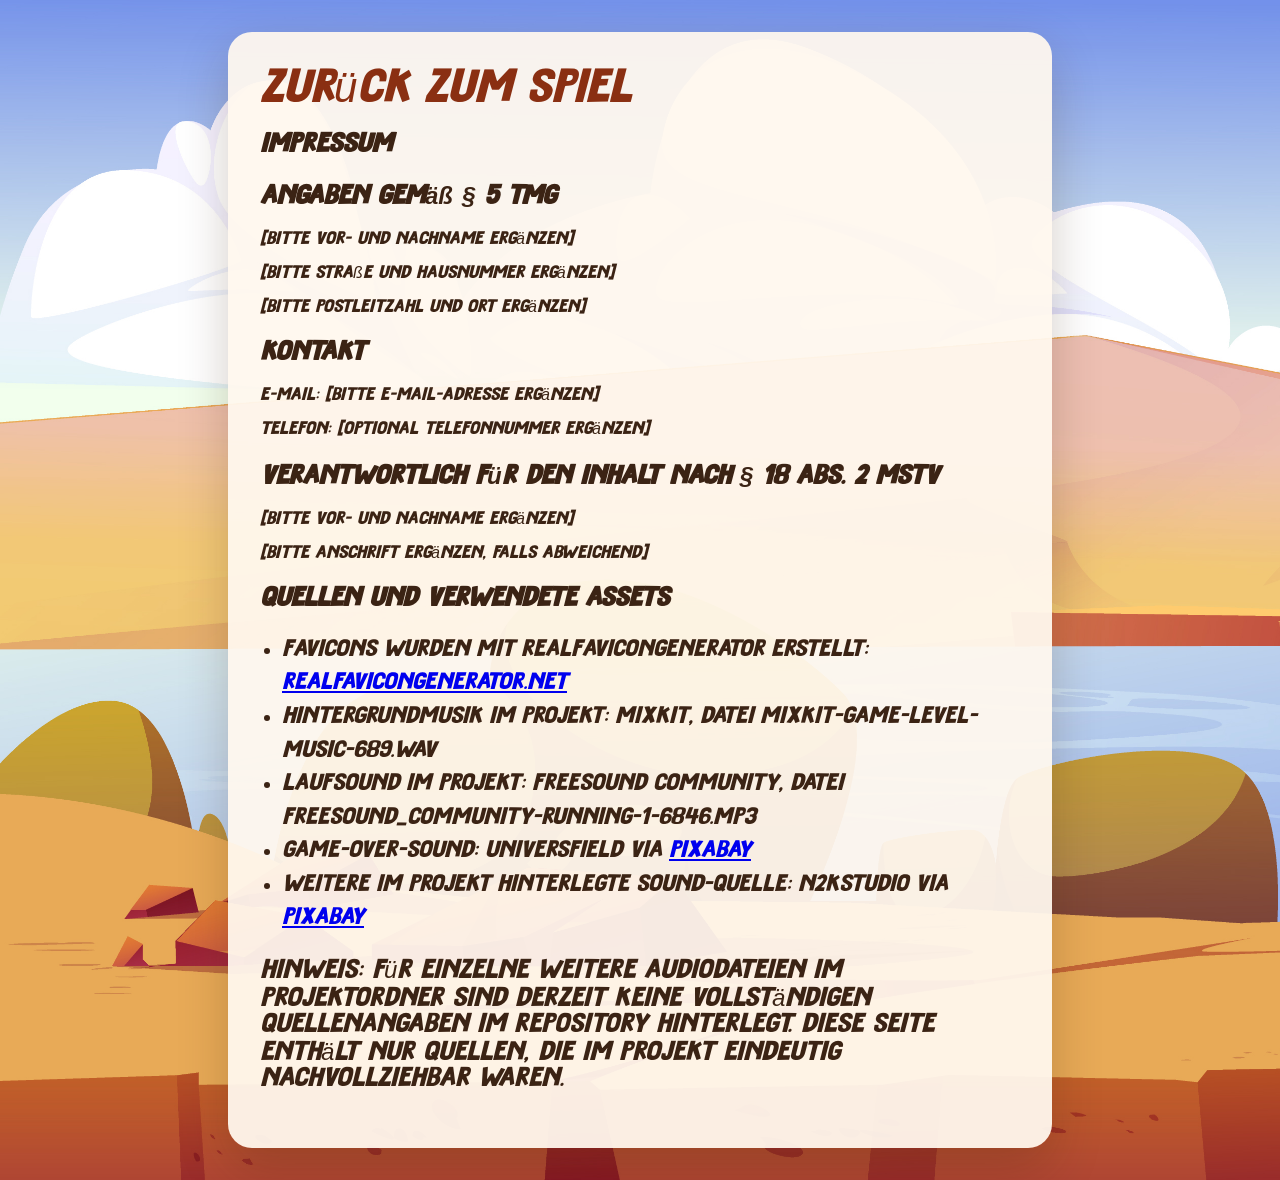
==== impressum.html @ db28aaf5 "add impressum" ====
<!DOCTYPE html>
<html lang="de" translate="no">
<head>
    <meta charset="UTF-8">
    <meta name="viewport" content="width=device-width, initial-scale=1.0">
    <title>Impressum | El Polo Loco</title>
    <link rel="icon" type="image/png" href="./assets/favicons/favicon-96x96.png" sizes="96x96" />
    <link rel="icon" type="image/svg+xml" href="./assets/favicons/favicon.svg" />
    <link rel="shortcut icon" href="./assets/favicons/favicon.ico" />
    <link rel="apple-touch-icon" sizes="180x180" href="./assets/favicons/apple-touch-icon.png" />
    <link rel="manifest" href="./assets/favicons/site.webmanifest" />
    <link rel="stylesheet" href="font.css">
    <link rel="stylesheet" href="style.css">
</head>
<body class="legal-page">
    <main class="legal-card">
        <a class="legal-back-link" href="./index.html">Zurück zum Spiel</a>
        <h1>Impressum</h1>

        <section class="legal-section">
            <h2>Angaben gemäß § 5 TMG</h2>
            <p>[Bitte Vor- und Nachname ergänzen]</p>
            <p>[Bitte Straße und Hausnummer ergänzen]</p>
            <p>[Bitte Postleitzahl und Ort ergänzen]</p>
        </section>

        <section class="legal-section">
            <h2>Kontakt</h2>
            <p>E-Mail: [Bitte E-Mail-Adresse ergänzen]</p>
            <p>Telefon: [Optional Telefonnummer ergänzen]</p>
        </section>

        <section class="legal-section">
            <h2>Verantwortlich für den Inhalt nach § 18 Abs. 2 MStV</h2>
            <p>[Bitte Vor- und Nachname ergänzen]</p>
            <p>[Bitte Anschrift ergänzen, falls abweichend]</p>
        </section>

        <section class="legal-section">
            <h2>Quellen und verwendete Assets</h2>
            <ul class="legal-list">
                <li>Favicons wurden mit RealFaviconGenerator erstellt: <a href="https://realfavicongenerator.net/" target="_blank" rel="noreferrer">realfavicongenerator.net</a></li>
                <li>Hintergrundmusik im Projekt: Mixkit, Datei <span>mixkit-game-level-music-689.wav</span></li>
                <li>Laufsound im Projekt: Freesound Community, Datei <span>freesound_community-running-1-6846.mp3</span></li>
                <li>Game-Over-Sound: Universfield via <a href="https://pixabay.com/de/users/universfield-28281460/?utm_source=link-attribution&amp;utm_medium=referral&amp;utm_campaign=music&amp;utm_content=352695" target="_blank" rel="noreferrer">Pixabay</a></li>
                <li>Weitere im Projekt hinterlegte Sound-Quelle: N2kStudio via <a href="https://pixabay.com/de/users/n2kstudio-17715924/?utm_source=link-attribution&amp;utm_medium=referral&amp;utm_campaign=music&amp;utm_content=163649" target="_blank" rel="noreferrer">Pixabay</a></li>
            </ul>
            <p class="legal-note">Hinweis: Für einzelne weitere Audiodateien im Projektordner sind derzeit keine vollständigen Quellenangaben im Repository hinterlegt. Diese Seite enthält nur Quellen, die im Projekt eindeutig nachvollziehbar waren.</p>
        </section>
    </main>
</body>

</html>
---- font.css ----
@font-face {
    font-family: Delicious;
    src: url('./assets/fonts/StrongStitch-Regular.otf') format("opentype");
}

body {
    font-family: Delicious, Hevetica, Arial, sans-serif;
    font-size: 42px;
   font-style: italic;
    color: rgba(231, 184, 31, 0.788);
}
---- style.css ----
body {
    display: flex;
    flex-direction: column;
    justify-content: center;
    align-items: center;
    min-height: 100vh;
    margin: 0;
    padding: 0;
    background-image: url("./assets/img/5_background/2207_w026_n002_2274b_p1_2274.jpg");
    background-repeat: no-repeat;
    background-size: cover;
}

body.legal-page {
    padding: 32px 16px;
    box-sizing: border-box;
    justify-content: flex-start;
}

.legal-card {
    width: min(760px, 100%);
    margin: 0 auto;
    padding: 32px;
    border-radius: 24px;
    background: rgba(255, 248, 238, 0.94);
    box-shadow: 0 20px 50px rgba(53, 28, 10, 0.22);
    color: #3b2314;
}

.legal-card h1,
.legal-card h2 {
    margin-top: 0;
    font-size: 24px;
}

.legal-back-link {
    display: inline-flex;
    margin-bottom: 20px;
    color: #8a2f12;
    font-weight: 200;
    text-decoration: none;
}

.legal-back-link:hover {
    text-decoration: underline;
}

.legal-section {
    margin-top: 24px;
    font-size: medium ;
}

.legal-list {
    padding-left: 22px;
    line-height: 1.6;
    font-size: 21px;
}

.legal-note {
    margin-top: 16px;
    font-size: 24px;
}

h1{
    margin: 0;
}

button {
    cursor: pointer;
}

.game-container {
    display: flex;
    justify-content: center;
    align-items: center;
    flex-direction: column;
    width: 100%;
    height: 100%;
    position: relative;
}

.back-to-start-btn {
    position: absolute;
    top: 10px;
    left: 10px;
    z-index: 20;
    border: none;
    border-radius: 8px;
    padding: 8px 12px;
    font-size: 14px;
    font-weight: 700;
    color: #fff7ef;
    background: rgba(226, 225, 224, 0.82);
    cursor: pointer;
    display: none;
}

.back-to-start-btn:hover {
    background: rgba(187, 186, 185, 0.92);
}

canvas {

    width: 100%;
    max-width: 720px;
    height: auto;
    display: block;
}

.mobile-controls {
    margin-top: 12px;
    width: 100%;
    max-width: 720px;
    padding: 0 16px;
    box-sizing: border-box;
    display: flex;
    justify-content: space-between;
    align-items: center;
    gap: 16px;
    user-select: none;
    touch-action: manipulation;
}

.mobile-controls-group {
    display: flex;
    gap: 30px;
}

.mobile-btn {
    width: 46px;
    height: 46px;
    border-radius: 50%;
    border: none;
    font-size: 24px;
    display: flex;
    justify-content: center;
    align-items: center;
    background-color: #ffffff8f;
}

.mobile-btn img {
    width: 56px;
    height: 56px;
    border-radius: 50%;
    border: none;
    font-size: 24px;
    display: flex;
    justify-content: center;
    align-items: center;
    transform: rotate(45deg);
}

#orientationOverlay {
    position: fixed;
    inset: 0;
    background: rgba(0, 0, 0, 0.85);
    color: #ffffff;
    display: none;
    justify-content: center;
    align-items: center;
    text-align: center;
    padding: 16px;
    z-index: 9999;
}

.orientation-message {
    max-width: 480px;
    font-size: 1.2rem;
}

@media (max-width: 1440px) {
    .mobile-controls {
        display: none;
    }

    .game-container {
        display: flex;
        justify-content: center;
        align-items: center;
        flex-direction: column;
        height: 100vh;
        max-width: 420px;
        max-width: 720px;
    }
} 

@media only screen and (max-width: 760px) {

    body.legal-page {
        padding: 16px;
    }

    .legal-card {
        padding: 20px;
        border-radius: 18px;
    }

    .game-container h1 {
        display: none;
    }

    .game-container {
        display: flex;
        justify-content: center;
        align-items: center;
        flex-direction: column;
        height: 100vh;
        width: 100vw;
    }

    .mobile-controls {
        display: flex;
        position: absolute;
        bottom: 25px;
        max-width: 99vw;
    }

    canvas {
       width: 100%;
    }
}

@media only screen and (max-width: 480px) {
canvas {
        height: 100vh;
    }
}

.game-container:fullscreen,
.game-container:-webkit-full-screen {
    width: 100vw;
    height: 100vh;
}


.game-container:fullscreen h1 {
    display: none;
}
.game-container:fullscreen canvas,
.game-container:-webkit-full-screen canvas {
    width: 100vw;
    height: 100vh;
    max-width: none;
}
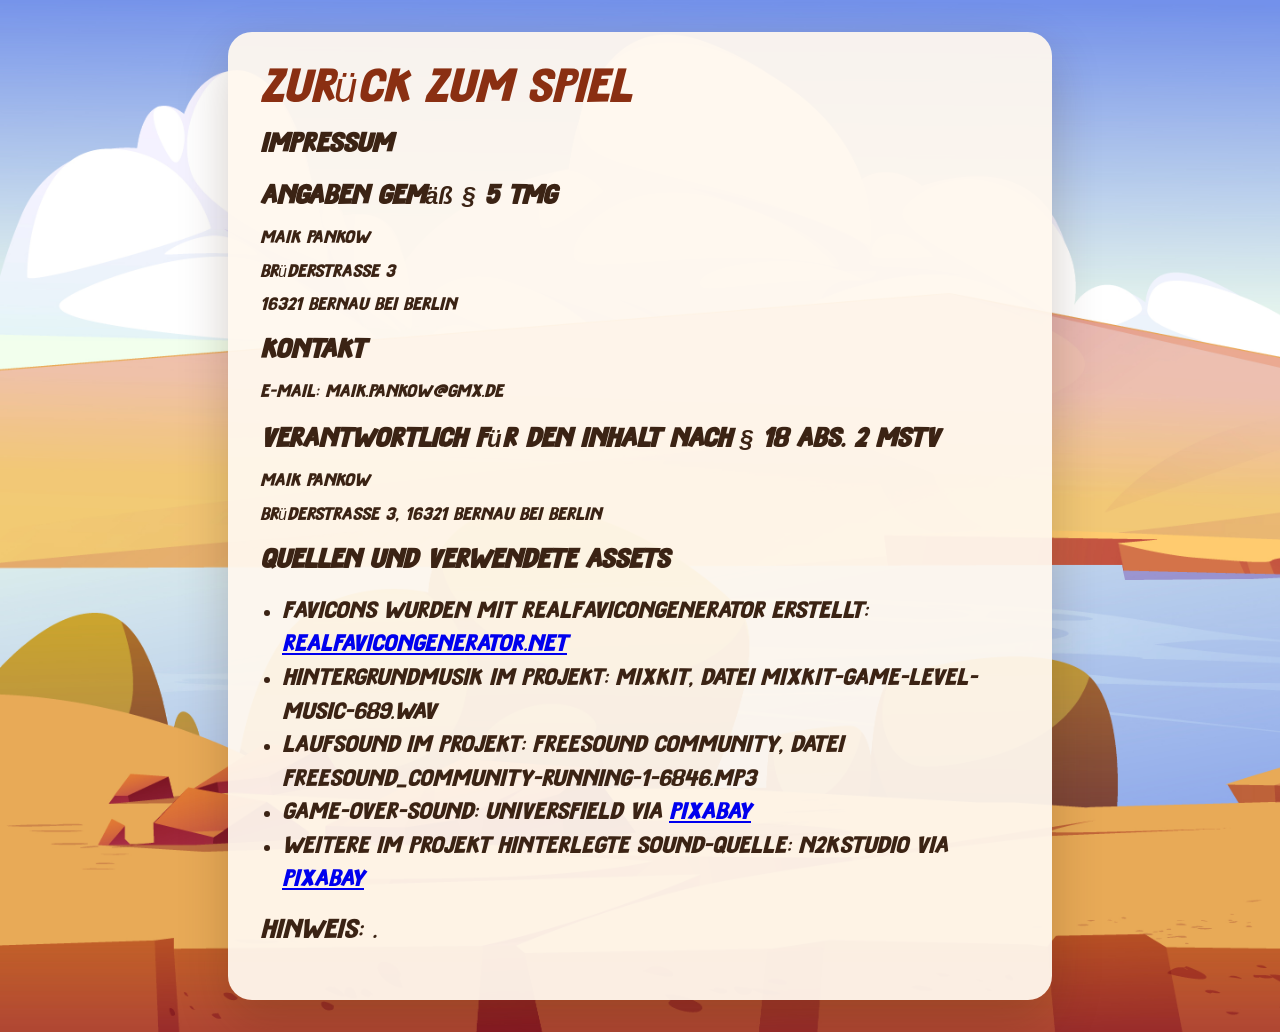
==== commit 695df04c: "add korrekt addrees" ====
--- a/impressum.html
+++ b/impressum.html
@@ -19,21 +19,20 @@
 
         <section class="legal-section">
             <h2>Angaben gemäß § 5 TMG</h2>
-            <p>[Bitte Vor- und Nachname ergänzen]</p>
-            <p>[Bitte Straße und Hausnummer ergänzen]</p>
-            <p>[Bitte Postleitzahl und Ort ergänzen]</p>
+            <p>Maik Pankow</p>
+            <p>Brüderstrasse 3</p>
+            <p>16321 Bernau bei Berlin</p>
         </section>
 
         <section class="legal-section">
             <h2>Kontakt</h2>
-            <p>E-Mail: [Bitte E-Mail-Adresse ergänzen]</p>
-            <p>Telefon: [Optional Telefonnummer ergänzen]</p>
+            <p>E-Mail: maik.pankow@gmx.de</p>
         </section>
 
         <section class="legal-section">
             <h2>Verantwortlich für den Inhalt nach § 18 Abs. 2 MStV</h2>
-            <p>[Bitte Vor- und Nachname ergänzen]</p>
-            <p>[Bitte Anschrift ergänzen, falls abweichend]</p>
+            <p>Maik Pankow</p>
+            <p>Brüderstrasse 3, 16321 Bernau bei Berlin</p>
         </section>
 
         <section class="legal-section">
@@ -45,7 +44,7 @@
                 <li>Game-Over-Sound: Universfield via <a href="https://pixabay.com/de/users/universfield-28281460/?utm_source=link-attribution&amp;utm_medium=referral&amp;utm_campaign=music&amp;utm_content=352695" target="_blank" rel="noreferrer">Pixabay</a></li>
                 <li>Weitere im Projekt hinterlegte Sound-Quelle: N2kStudio via <a href="https://pixabay.com/de/users/n2kstudio-17715924/?utm_source=link-attribution&amp;utm_medium=referral&amp;utm_campaign=music&amp;utm_content=163649" target="_blank" rel="noreferrer">Pixabay</a></li>
             </ul>
-            <p class="legal-note">Hinweis: Für einzelne weitere Audiodateien im Projektordner sind derzeit keine vollständigen Quellenangaben im Repository hinterlegt. Diese Seite enthält nur Quellen, die im Projekt eindeutig nachvollziehbar waren.</p>
+            <p class="legal-note">Hinweis: .</p>
         </section>
     </main>
 </body>
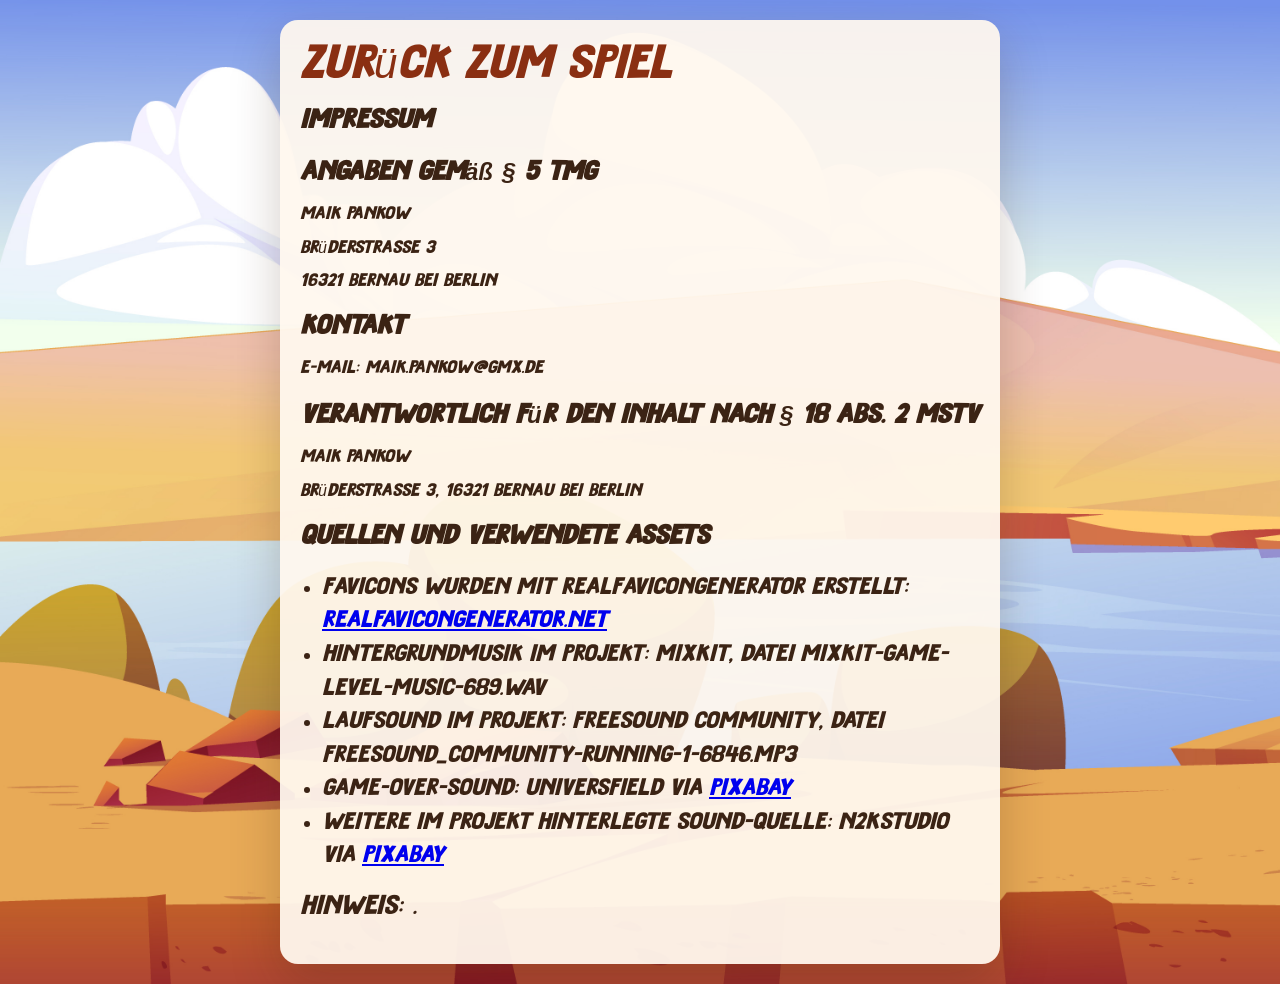
==== commit 5193977d: "Fixt Jump Animation,  Button position,  optimais Mobil Screen," ====
--- a/impressum.html
+++ b/impressum.html
@@ -12,8 +12,9 @@
     <link rel="stylesheet" href="font.css">
     <link rel="stylesheet" href="style.css">
 </head>
-<body class="legal-page">
-    <main class="legal-card">
+<body >
+    <main class="legal-page" >
+        <div class="legal-card">
         <a class="legal-back-link" href="./index.html">Zurück zum Spiel</a>
         <h1>Impressum</h1>
 
@@ -46,6 +47,7 @@
             </ul>
             <p class="legal-note">Hinweis: .</p>
         </section>
+        </div>
     </main>
 </body>
 
--- a/style.css
+++ b/style.css
@@ -11,10 +11,10 @@
     background-size: cover;
 }
 
-body.legal-page {
-    padding: 32px 16px;
+.legal-page {
+    display: flex;
     box-sizing: border-box;
-    justify-content: flex-start;
+    justify-content: center;
 }
 
 .legal-card {
@@ -47,7 +47,7 @@
 
 .legal-section {
     margin-top: 24px;
-    font-size: medium ;
+    font-size: medium;
 }
 
 .legal-list {
@@ -61,7 +61,7 @@
     font-size: 24px;
 }
 
-h1{
+h1 {
     margin: 0;
 }
 
@@ -79,32 +79,11 @@
     position: relative;
 }
 
-.back-to-start-btn {
-    position: absolute;
-    top: 10px;
-    left: 10px;
-    z-index: 20;
-    border: none;
-    border-radius: 8px;
-    padding: 8px 12px;
-    font-size: 14px;
-    font-weight: 700;
-    color: #fff7ef;
-    background: rgba(226, 225, 224, 0.82);
-    cursor: pointer;
-    display: none;
-}
-
-.back-to-start-btn:hover {
-    background: rgba(187, 186, 185, 0.92);
-}
-
 canvas {
-
+    display: block;
     width: 100%;
     max-width: 720px;
-    height: auto;
-    display: block;
+    height: 480px;
 }
 
 .mobile-controls {
@@ -113,12 +92,62 @@
     max-width: 720px;
     padding: 0 16px;
     box-sizing: border-box;
-    display: flex;
+    display: none;
     justify-content: space-between;
     align-items: center;
     gap: 16px;
     user-select: none;
     touch-action: manipulation;
+}
+
+.back-to-start-btn {
+    position: fixed;
+    top: 24px;
+    left: 50%;
+    transform: translateX(-50%);
+    z-index: 20;
+    height: calc(30px + 20px);
+    width: calc(250px - 50px);
+    border: none;
+    border-radius: 8px;
+    padding: 8px 12px;
+    font-size: 21px;
+    font-weight: 500;
+    color: rgba(255, 253, 253, 0.822);
+    background: rgba(122, 122, 122, 0.6);
+    cursor: pointer;
+    display: none;
+}
+
+.back-to-start-btn:hover {
+    background: rgba(187, 186, 185, 0.92);
+}
+
+.nochmal-btn {
+    display: none;
+    position: fixed;
+    height: calc(30px + 20px);
+    width: calc(150px + 50px);
+    border-radius: 8px;
+    bottom: 40px;
+    left: 50%;
+    transform: translateX(-50%);
+    border: none;
+    padding: 8px 12px;
+    font-size: 21px;
+    font-weight: 500;
+    color: rgba(255, 253, 253, 0.822);
+    background: rgba(122, 122, 122, 0.6);
+    cursor: pointer;
+    z-index: 20;
+}
+
+.nochmal-btn:hover {
+    background: rgba(187, 186, 185, 0.92);
+}
+
+body.touch-device .mobile-controls {
+    display: flex;
 }
 
 .mobile-controls-group {
@@ -136,6 +165,10 @@
     justify-content: center;
     align-items: center;
     background-color: #ffffff8f;
+    touch-action: none;
+    -webkit-user-select: none;
+    user-select: none;
+    -webkit-touch-callout: none;
 }
 
 .mobile-btn img {
@@ -168,7 +201,7 @@
     font-size: 1.2rem;
 }
 
-@media (max-width: 1440px) {
+@media (min-width: 1440px) and (max-width: 1920px) {
     .mobile-controls {
         display: none;
     }
@@ -178,21 +211,73 @@
         justify-content: center;
         align-items: center;
         flex-direction: column;
+        height: 100%;
+        max-width: 720px;
+    }
+
+    .back-to-start-btn {
+        position: fixed;
+        top: 24px;
+        left: 50%;
+        transform: translateX(-50%);
+        z-index: 20;
+        height: calc(30px + 20px);
+        width: calc(250px + 50px);
+        border: none;
+        border-radius: 8px;
+        padding: 8px 12px;
+        font-size: 21px;
+        font-weight: 500;
+        color: rgba(255, 253, 253, 0.822);
+        background: rgba(122, 122, 122, 0.6);
+        cursor: pointer;
+        display: none;
+    }
+
+    .back-to-start-btn:hover {
+        background: rgba(187, 186, 185, 0.92);
+    }
+
+    .nochmal-btn {
+        display: none;
+        position: fixed;
+        height: calc(30px + 20px);
+        width: calc(150px + 50px);
+        border-radius: 8px;
+        bottom: 40px;
+        left: 50%;
+        transform: translateX(-50%);
+        border: none;
+        padding: 8px 12px;
+        font-size: 21px;
+        font-weight: 500;
+        color: rgba(255, 253, 253, 0.822);
+        background: rgba(122, 122, 122, 0.6);
+        cursor: pointer;
+        z-index: 20;
+    }
+
+    .nochmal-btn:hover {
+        background: rgba(187, 186, 185, 0.92);
+    }
+}
+
+@media only screen and (max-width: 1440px) {
+    canvas {
         height: 100vh;
-        max-width: 420px;
-        max-width: 720px;
-    }
-} 
-
-@media only screen and (max-width: 760px) {
-
-    body.legal-page {
-        padding: 16px;
+        width: 100vw;
+    }
+
+    .legal-page {
+        width: min(760px, 90%);
+        padding: 20px;
     }
 
     .legal-card {
         padding: 20px;
         border-radius: 18px;
+        margin: 0;
+        padding: 20px;
     }
 
     .game-container h1 {
@@ -204,25 +289,158 @@
         justify-content: center;
         align-items: center;
         flex-direction: column;
+        height: 100%;
+        width: 100vw;
+    }
+
+    .mobile-controls {
+        display: flex;
+        position: absolute;
+        bottom: 8px;
+        max-width: 99vw;
+    }
+
+    .back-to-start-btn {
+        position: fixed;
+        top: 24px;
+        left: 50%;
+        transform: translateX(-50%);
+        z-index: 20;
+        height: calc(30px + 20px);
+        width: 100%;
+        max-width: calc(150px + 50px);
+        border: none;
+        border-radius: 8px;
+        padding: 8px 12px;
+        font-size: 21px;
+        font-weight: 500;
+        color: rgba(255, 253, 253, 0.822);
+        background: rgba(122, 122, 122, 0.6);
+        cursor: pointer;
+        display: none;
+    }
+
+    .nochmal-btn {
+        display: none;
+        position: fixed;
+        height: calc(30px + 20px);
+        width: 100%;
+        max-width: calc(150px + 50px);
+        border-radius: 8px;
+        top: calc(5% + 50px);
+        right: calc(50% - 100px);
+        border: none;
+        padding: 8px 12px;
+        font-size: 21px;
+        font-weight: 500;
+        color: rgba(255, 253, 253, 0.822);
+        background: rgba(122, 122, 122, 0.6);
+        cursor: pointer;
+        z-index: 20;
+    }
+}
+
+@media only screen and (max-width: 768px) {
+    canvas {
+        height: 95vh;
+        width: 100vw;
+    }
+
+    .legal-page {
+        width: min(760px, 90%);
+        padding: 20px;
+    }
+
+    .legal-card {
+        padding: 20px;
+        border-radius: 18px;
+        margin: 0;
+    }
+
+    .game-container h1 {
+        display: none;
+    }
+
+    .game-container {
+        display: flex;
+        justify-content: center;
+        align-items: center;
+        flex-direction: column;
+        height: 100%;
+        width: 100vw;
+    }
+
+    .mobile-controls {
+        display: flex;
+        position: absolute;
+        bottom: 8px;
+        max-width: 99vw;
+    }
+
+    .nochmal-btn {
+        display: none;
+        position: fixed;
+        height: calc(20px + 20px);
+        width: calc(150px + 50px);
+        border-radius: 8px;
+        top: calc(70% + 55px);
+        right: calc(50% - 100px);
+        border: none;
+        padding: 8px 12px;
+        font-size: 21px;
+        font-weight: 500;
+        color: rgba(255, 253, 253, 0.822);
+        background: rgba(122, 122, 122, 0.6);
+        cursor: pointer;
+        z-index: 20;
+    }
+}
+
+@media only screen and (max-width: 480px) {
+    canvas {
         height: 100vh;
         width: 100vw;
     }
 
+    .legal-page {
+        width: min(760px, 90%);
+        padding: 0;
+        justify-content: center;
+    }
+
+    .legal-card {
+        padding: 20px;
+        border-radius: 18px;
+        margin: 0;
+    }
+
+    .legal-back-link {
+        display: inline-flex;
+        margin-bottom: 20px;
+        color: #8a2f12;
+        font-weight: 100;
+        font-size: 32px;
+        text-decoration: none;
+    }
+
+    .game-container h1 {
+        display: none;
+    }
+
+    .game-container {
+        display: flex;
+        justify-content: center;
+        align-items: center;
+        flex-direction: column;
+        height: 100%;
+        width: 100vw;
+    }
+
     .mobile-controls {
         display: flex;
         position: absolute;
-        bottom: 25px;
+        bottom: 8px;
         max-width: 99vw;
-    }
-
-    canvas {
-       width: 100%;
-    }
-}
-
-@media only screen and (max-width: 480px) {
-canvas {
-        height: 100vh;
     }
 }
 
@@ -236,9 +454,10 @@
 .game-container:fullscreen h1 {
     display: none;
 }
+
 .game-container:fullscreen canvas,
 .game-container:-webkit-full-screen canvas {
     width: 100vw;
     height: 100vh;
     max-width: none;
-}
+}
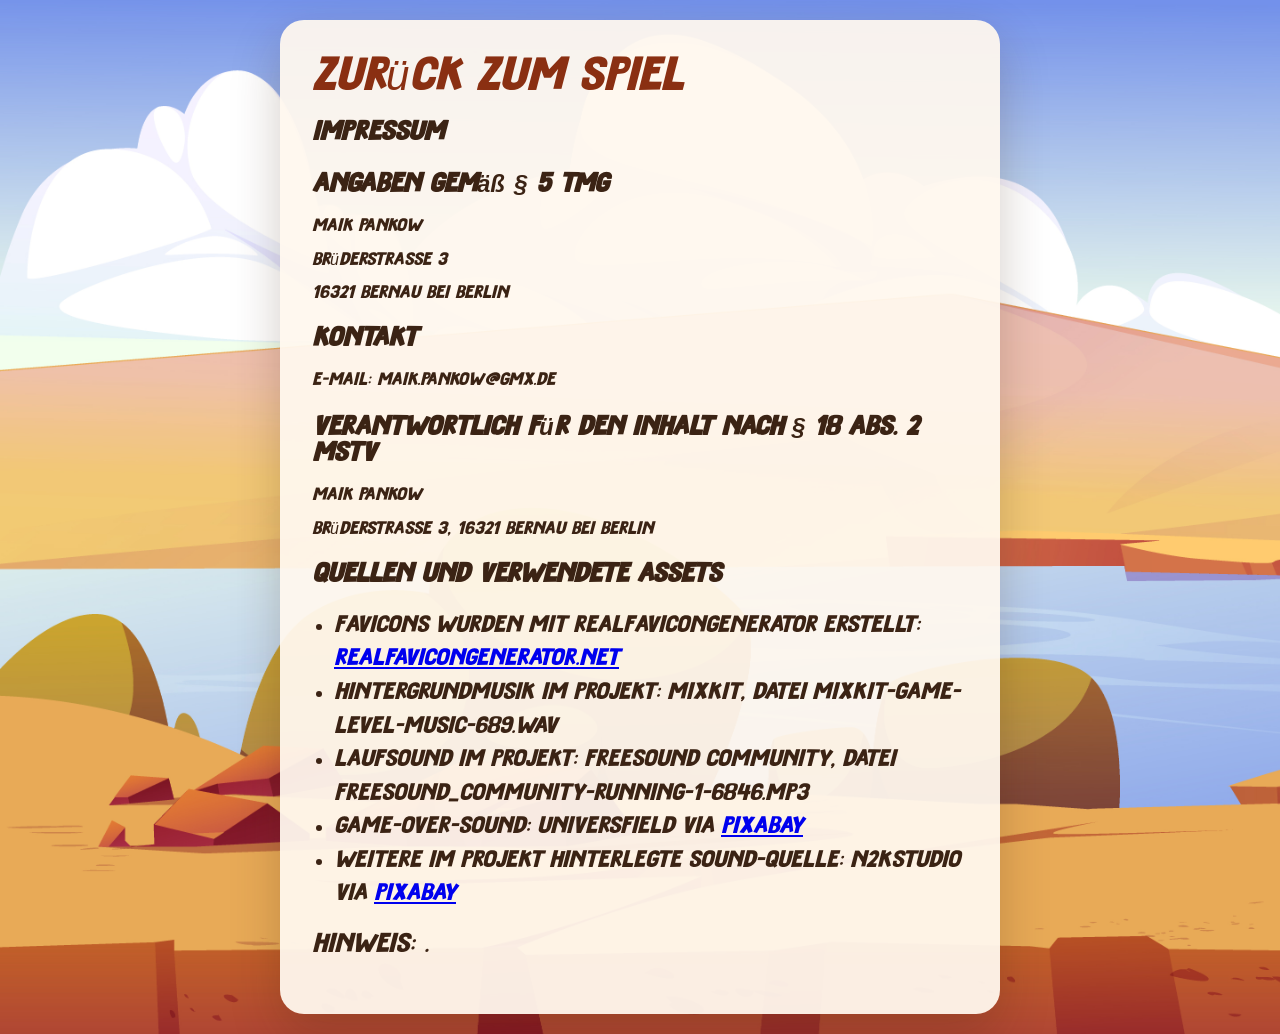
==== commit ceacff59: "add new legal page.css" ====
--- a/impressum.html
+++ b/impressum.html
@@ -11,6 +11,7 @@
     <link rel="manifest" href="./assets/favicons/site.webmanifest" />
     <link rel="stylesheet" href="font.css">
     <link rel="stylesheet" href="style.css">
+    <link rel="stylesheet" href="legal-page.css">
 </head>
 <body >
     <main class="legal-page" >
--- a/style.css
+++ b/style.css
@@ -11,55 +11,6 @@
     background-size: cover;
 }
 
-.legal-page {
-    display: flex;
-    box-sizing: border-box;
-    justify-content: center;
-}
-
-.legal-card {
-    width: min(760px, 100%);
-    margin: 0 auto;
-    padding: 32px;
-    border-radius: 24px;
-    background: rgba(255, 248, 238, 0.94);
-    box-shadow: 0 20px 50px rgba(53, 28, 10, 0.22);
-    color: #3b2314;
-}
-
-.legal-card h1,
-.legal-card h2 {
-    margin-top: 0;
-    font-size: 24px;
-}
-
-.legal-back-link {
-    display: inline-flex;
-    margin-bottom: 20px;
-    color: #8a2f12;
-    font-weight: 200;
-    text-decoration: none;
-}
-
-.legal-back-link:hover {
-    text-decoration: underline;
-}
-
-.legal-section {
-    margin-top: 24px;
-    font-size: medium;
-}
-
-.legal-list {
-    padding-left: 22px;
-    line-height: 1.6;
-    font-size: 21px;
-}
-
-.legal-note {
-    margin-top: 16px;
-    font-size: 24px;
-}
 
 h1 {
     margin: 0;
@@ -296,7 +247,7 @@
     .mobile-controls {
         display: flex;
         position: absolute;
-        bottom: 8px;
+        bottom: 17px;
         max-width: 99vw;
     }
 
@@ -373,7 +324,7 @@
     .mobile-controls {
         display: flex;
         position: absolute;
-        bottom: 8px;
+        bottom: 17px;
         max-width: 99vw;
     }
 
@@ -439,7 +390,7 @@
     .mobile-controls {
         display: flex;
         position: absolute;
-        bottom: 8px;
+        bottom: 17px;
         max-width: 99vw;
     }
 }
--- a/legal-page.css
+++ b/legal-page.css
@@ -0,0 +1,49 @@
+.legal-page {
+    display: flex;
+    box-sizing: border-box;
+    justify-content: center;
+}
+
+.legal-card {
+    width: min(760px, 100%);
+    margin: 0 auto;
+    padding: 32px;
+    border-radius: 24px;
+    background: rgba(255, 248, 238, 0.94);
+    box-shadow: 0 20px 50px rgba(53, 28, 10, 0.22);
+    color: #3b2314;
+}
+
+.legal-card h1,
+.legal-card h2 {
+    margin-top: 0;
+    font-size: 24px;
+}
+
+.legal-back-link {
+    display: inline-flex;
+    margin-bottom: 20px;
+    color: #8a2f12;
+    font-weight: 200;
+    text-decoration: none;
+}
+
+.legal-back-link:hover {
+    text-decoration: underline;
+}
+
+.legal-section {
+    margin-top: 24px;
+    font-size: medium;
+}
+
+.legal-list {
+    padding-left: 22px;
+    line-height: 1.6;
+    font-size: 21px;
+}
+
+.legal-note {
+    margin-top: 16px;
+    font-size: 24px;
+}
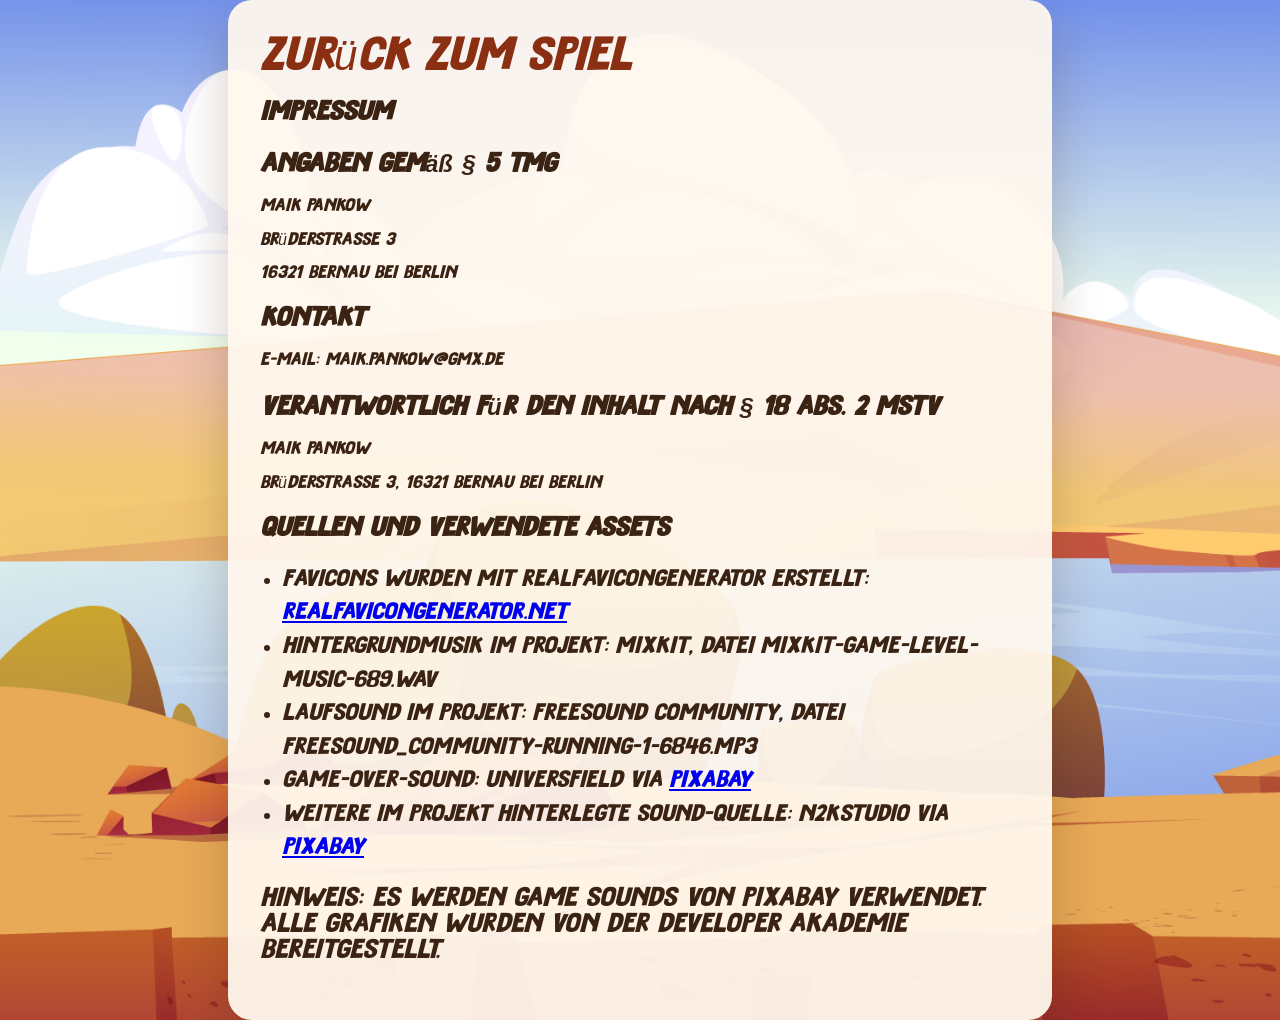
==== commit 5fb21aee: "add game sounds, fixt mobil," ====
--- a/impressum.html
+++ b/impressum.html
@@ -46,7 +46,7 @@
                 <li>Game-Over-Sound: Universfield via <a href="https://pixabay.com/de/users/universfield-28281460/?utm_source=link-attribution&amp;utm_medium=referral&amp;utm_campaign=music&amp;utm_content=352695" target="_blank" rel="noreferrer">Pixabay</a></li>
                 <li>Weitere im Projekt hinterlegte Sound-Quelle: N2kStudio via <a href="https://pixabay.com/de/users/n2kstudio-17715924/?utm_source=link-attribution&amp;utm_medium=referral&amp;utm_campaign=music&amp;utm_content=163649" target="_blank" rel="noreferrer">Pixabay</a></li>
             </ul>
-            <p class="legal-note">Hinweis: .</p>
+            <p class="legal-note">Hinweis: Es werden Game sounds von Pixabay verwendet. Alle Grafiken wurden von der Developer Akademie bereitgestellt.</p>
         </section>
         </div>
     </main>
--- a/style.css
+++ b/style.css
@@ -10,7 +10,6 @@
     background-repeat: no-repeat;
     background-size: cover;
 }
-
 
 h1 {
     margin: 0;
@@ -97,9 +96,7 @@
     background: rgba(187, 186, 185, 0.92);
 }
 
-body.touch-device .mobile-controls {
-    display: flex;
-}
+body.touch-device .mobile-controls { display: flex;}
 
 .mobile-controls-group {
     display: flex;
@@ -152,10 +149,8 @@
     font-size: 1.2rem;
 }
 
-@media (min-width: 1440px) and (max-width: 1920px) {
-    .mobile-controls {
-        display: none;
-    }
+@media (min-width: 1440px) and (max-width: 1920px) and (pointer: coarse){
+    .mobile-controls {  display: none;}
 
     .game-container {
         display: flex;
@@ -185,9 +180,7 @@
         display: none;
     }
 
-    .back-to-start-btn:hover {
-        background: rgba(187, 186, 185, 0.92);
-    }
+    .back-to-start-btn:hover { background: rgba(187, 186, 185, 0.92);}
 
     .nochmal-btn {
         display: none;
@@ -208,12 +201,10 @@
         z-index: 20;
     }
 
-    .nochmal-btn:hover {
-        background: rgba(187, 186, 185, 0.92);
-    }
-}
-
-@media only screen and (max-width: 1440px) {
+    .nochmal-btn:hover {background: rgba(187, 186, 185, 0.92);}
+}
+
+@media only screen and (max-width: 1440px) and (pointer: coarse){
     canvas {
         height: 100vh;
         width: 100vw;
@@ -291,9 +282,8 @@
     }
 }
 
-@media only screen and (max-width: 768px) {
+@media only screen and (max-width: 768px)and (pointer: coarse) {
     canvas {
-        height: 95vh;
         width: 100vw;
     }
 
@@ -308,9 +298,7 @@
         margin: 0;
     }
 
-    .game-container h1 {
-        display: none;
-    }
+    .game-container h1 {display: none;}
 
     .game-container {
         display: flex;
@@ -347,7 +335,7 @@
     }
 }
 
-@media only screen and (max-width: 480px) {
+@media only screen and (max-width: 480px) and (pointer: coarse) {
     canvas {
         height: 100vh;
         width: 100vw;
@@ -401,10 +389,7 @@
     height: 100vh;
 }
 
-
-.game-container:fullscreen h1 {
-    display: none;
-}
+.game-container:fullscreen h1 { display: none;}
 
 .game-container:fullscreen canvas,
 .game-container:-webkit-full-screen canvas {
